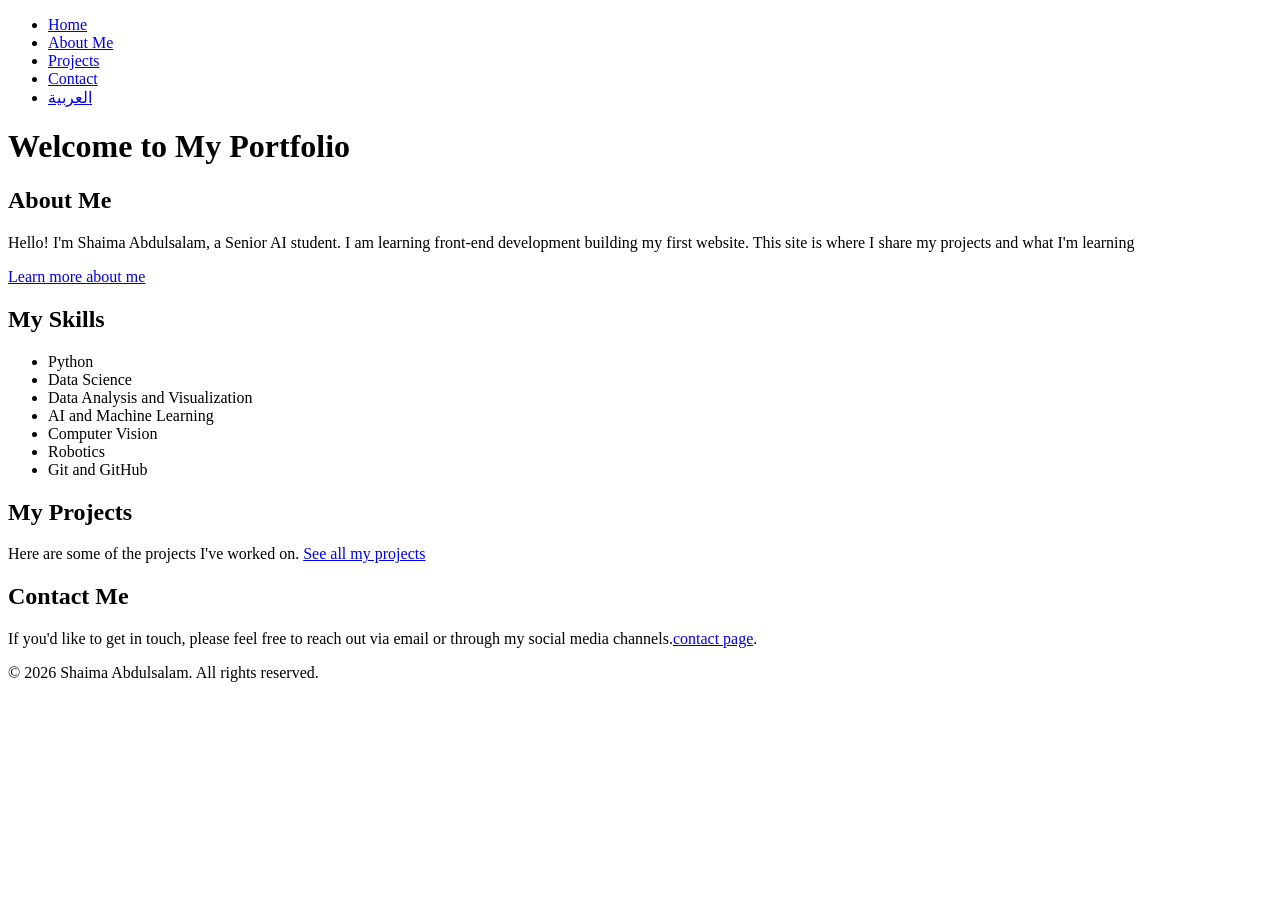
==== index.html @ 1a8d60f8 "Fix image paths, add video, GIF, posters, and Drive links to Projects page" ====
<!DOCTYPE html>
<html lang="en">
<head>
    <meta charset="UTF-8">
    <meta name="viewport" content="width=device-width, initial-scale=1.0"> 
    <title> Home | Shaima Abdulsalam</title>
</head>
<body>
    <header>
        <nav>
            <ul>
                <li><a href="index.html">Home</a></li>
                <li><a href="about.html">About Me</a></li>
                <li><a href="posts.html">Projects</a></li>
                <li><a href="contact.html">Contact</a></li>
                <li><a href="index-ar.html" lang="ar" hreflang="ar">العربية</a></li>
            </ul>
        </nav>
    </header>

    <main>
        <h1>Welcome to My Portfolio</h1>

        <section id="introduction">
            <h2>About Me</h2>
            <p>Hello! I'm Shaima Abdulsalam, a Senior AI student. I am learning  front-end development building my first website. This site is where I share my projects and what I'm learning</p>
            <p><a href="about.html">Learn more about me</a></p>
        </section>

         <section id="skills">
            <h2>My Skills</h2>
            <ul>
                <li>Python</li>
                <li>Data Science</li>
                <li>Data Analysis and Visualization</li>
                <li>AI and Machine Learning</li>
                <li>Computer Vision</li>
                <li>Robotics</li>
                <li>Git and GitHub</li>
            </ul>
        </section>

        <section id="projects">
            <h2>My Projects</h2>
            <p>Here are some of the projects I've worked on. <a href="posts.html">See all my projects</a></p>            <!-- Project details will go here -->
        </section>

        <section id="contact">
            <h2>Contact Me</h2>
            <p>If you'd like to get in touch, please feel free to reach out via email or through my social media channels.<a href="contact.html">contact page</a>.</p>
        </section>
    </main>


    <footer>
        <p>&copy; 2026 Shaima Abdulsalam. All rights reserved.</p>
    </footer>
</body>
</html>
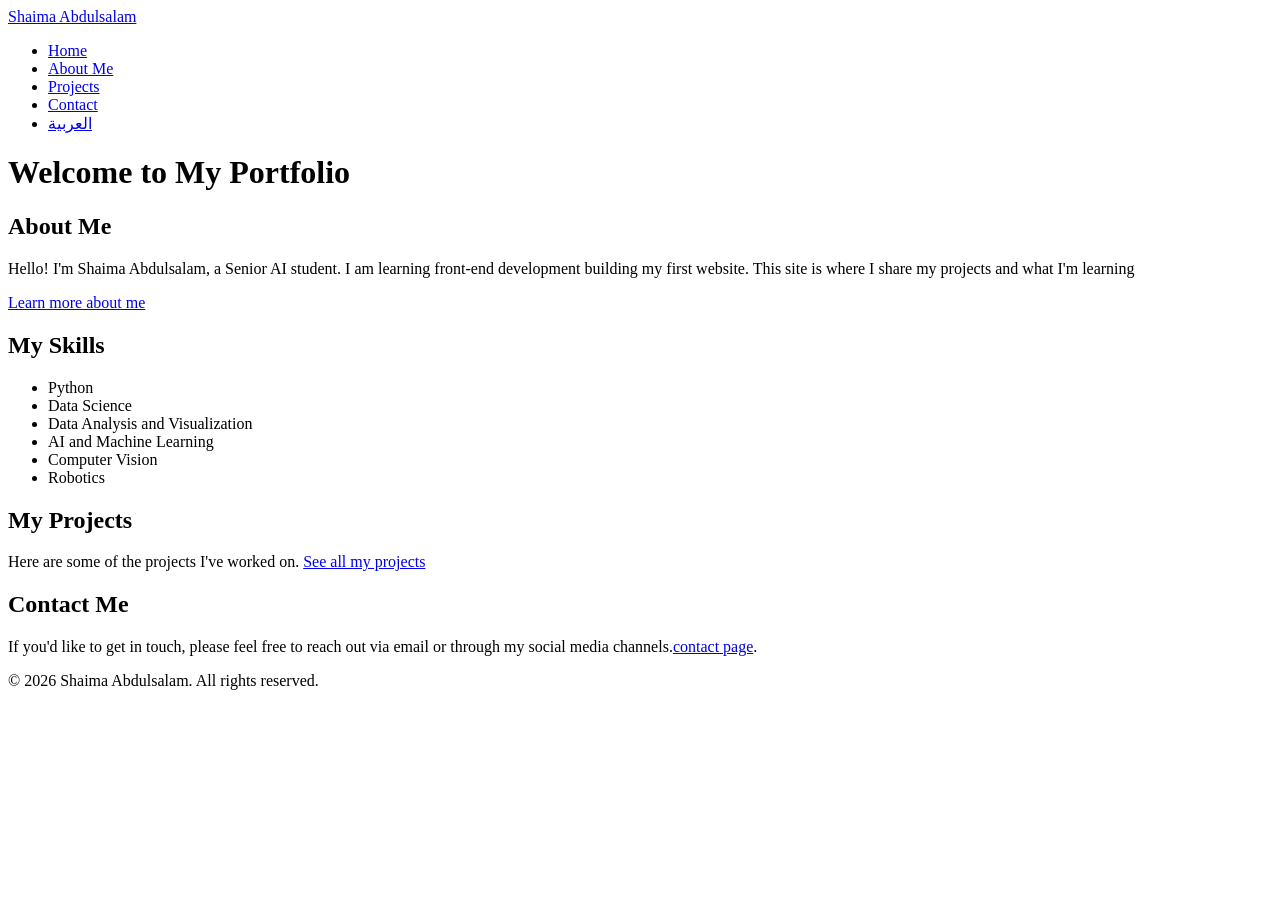
==== commit a4b0c22e: "Prepare site for GitHub Pages" ====
--- a/index.html
+++ b/index.html
@@ -1,5 +1,8 @@
 <!DOCTYPE html>
 <html lang="en">
+<a href="index.html" class="site-name">Shaima Abdulsalam</a>
+<link rel="stylesheet" href="css/style.css">
+<link href="https://fonts.googleapis.com/css2?family=Open+Sans:wght@400;600;700&display=swap" rel="stylesheet">
 <head>
     <meta charset="UTF-8">
     <meta name="viewport" content="width=device-width, initial-scale=1.0"> 
@@ -36,7 +39,6 @@
                 <li>AI and Machine Learning</li>
                 <li>Computer Vision</li>
                 <li>Robotics</li>
-                <li>Git and GitHub</li>
             </ul>
         </section>
 
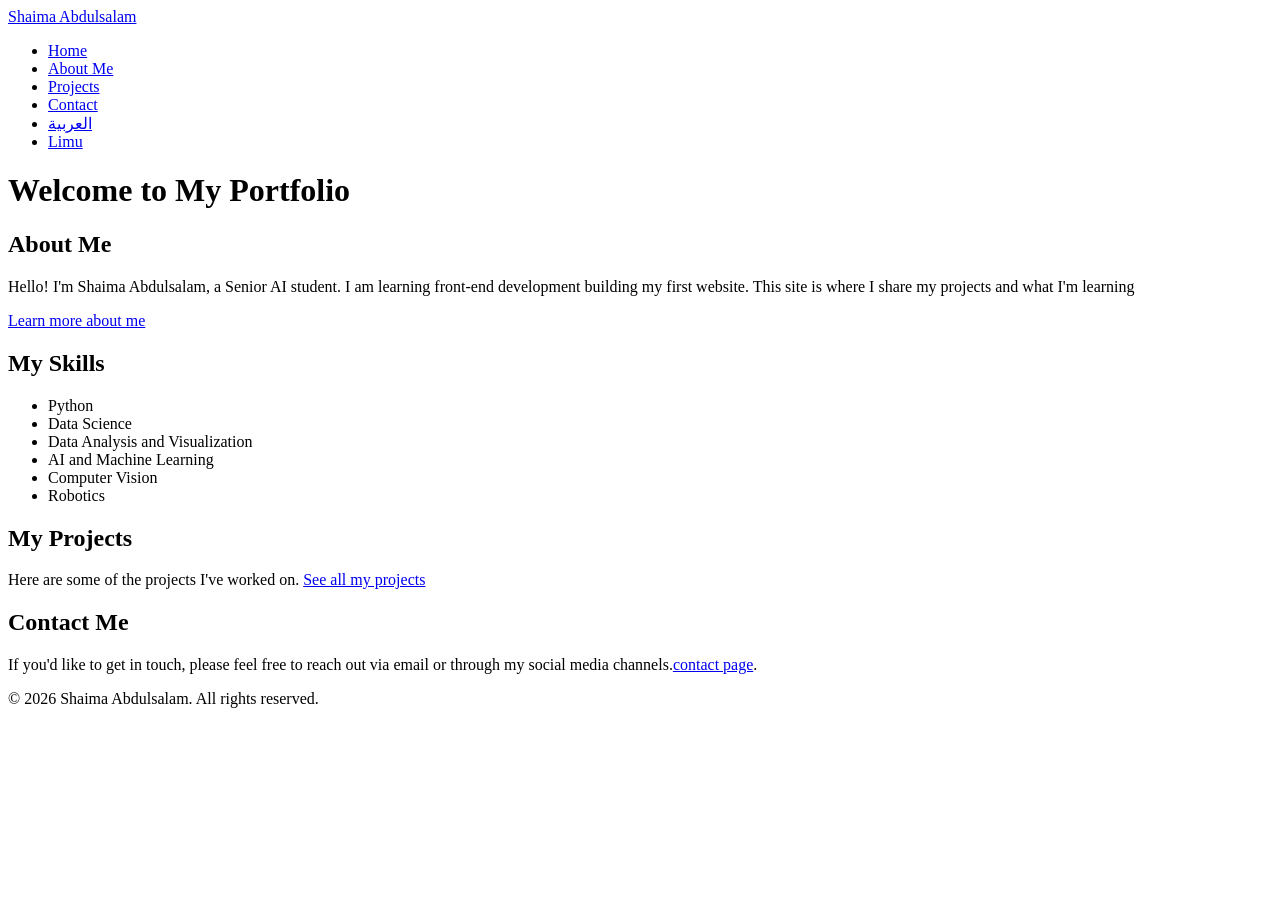
==== commit c70eb3dd: "Add LIMU in the hidder with the link" ====
--- a/index.html
+++ b/index.html
@@ -17,6 +17,7 @@
                 <li><a href="posts.html">Projects</a></li>
                 <li><a href="contact.html">Contact</a></li>
                 <li><a href="index-ar.html" lang="ar" hreflang="ar">العربية</a></li>
+                <li><a href="https://limu.edu.ly/">Limu</a></li>
             </ul>
         </nav>
     </header>
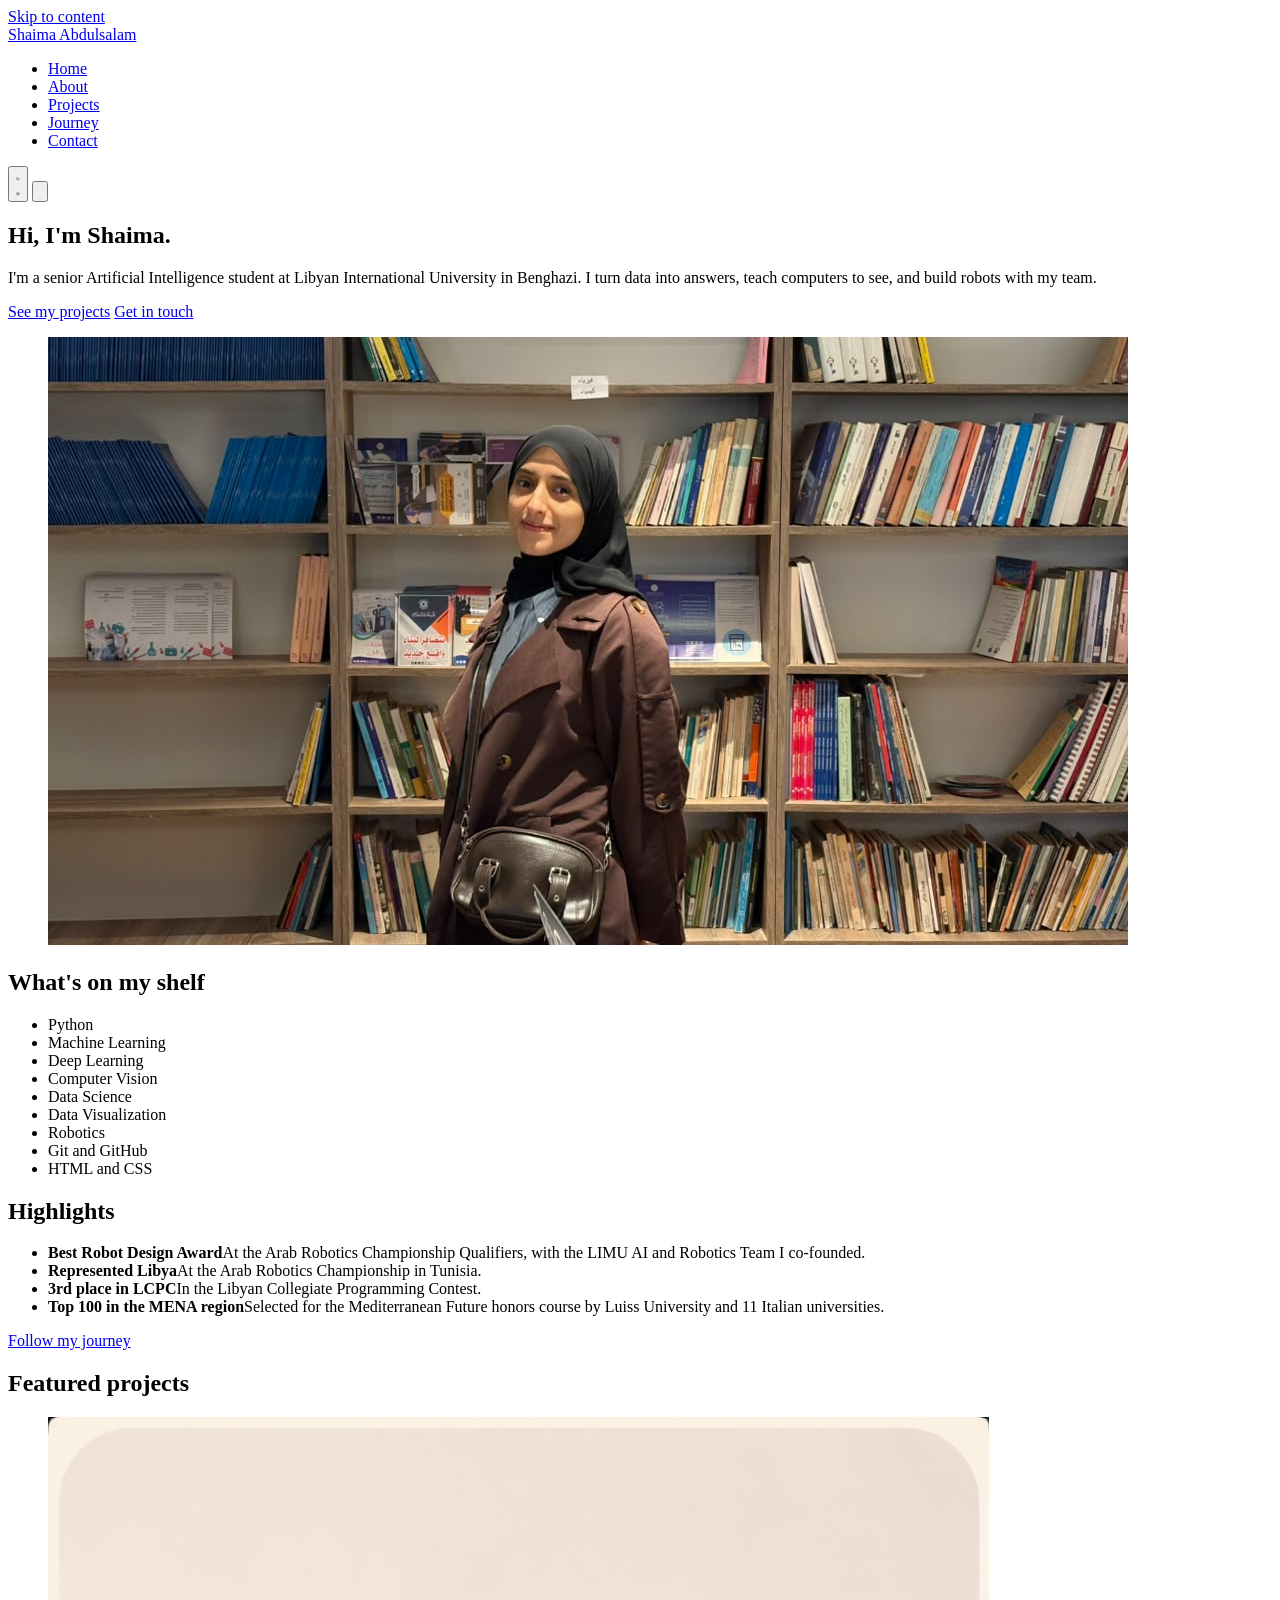
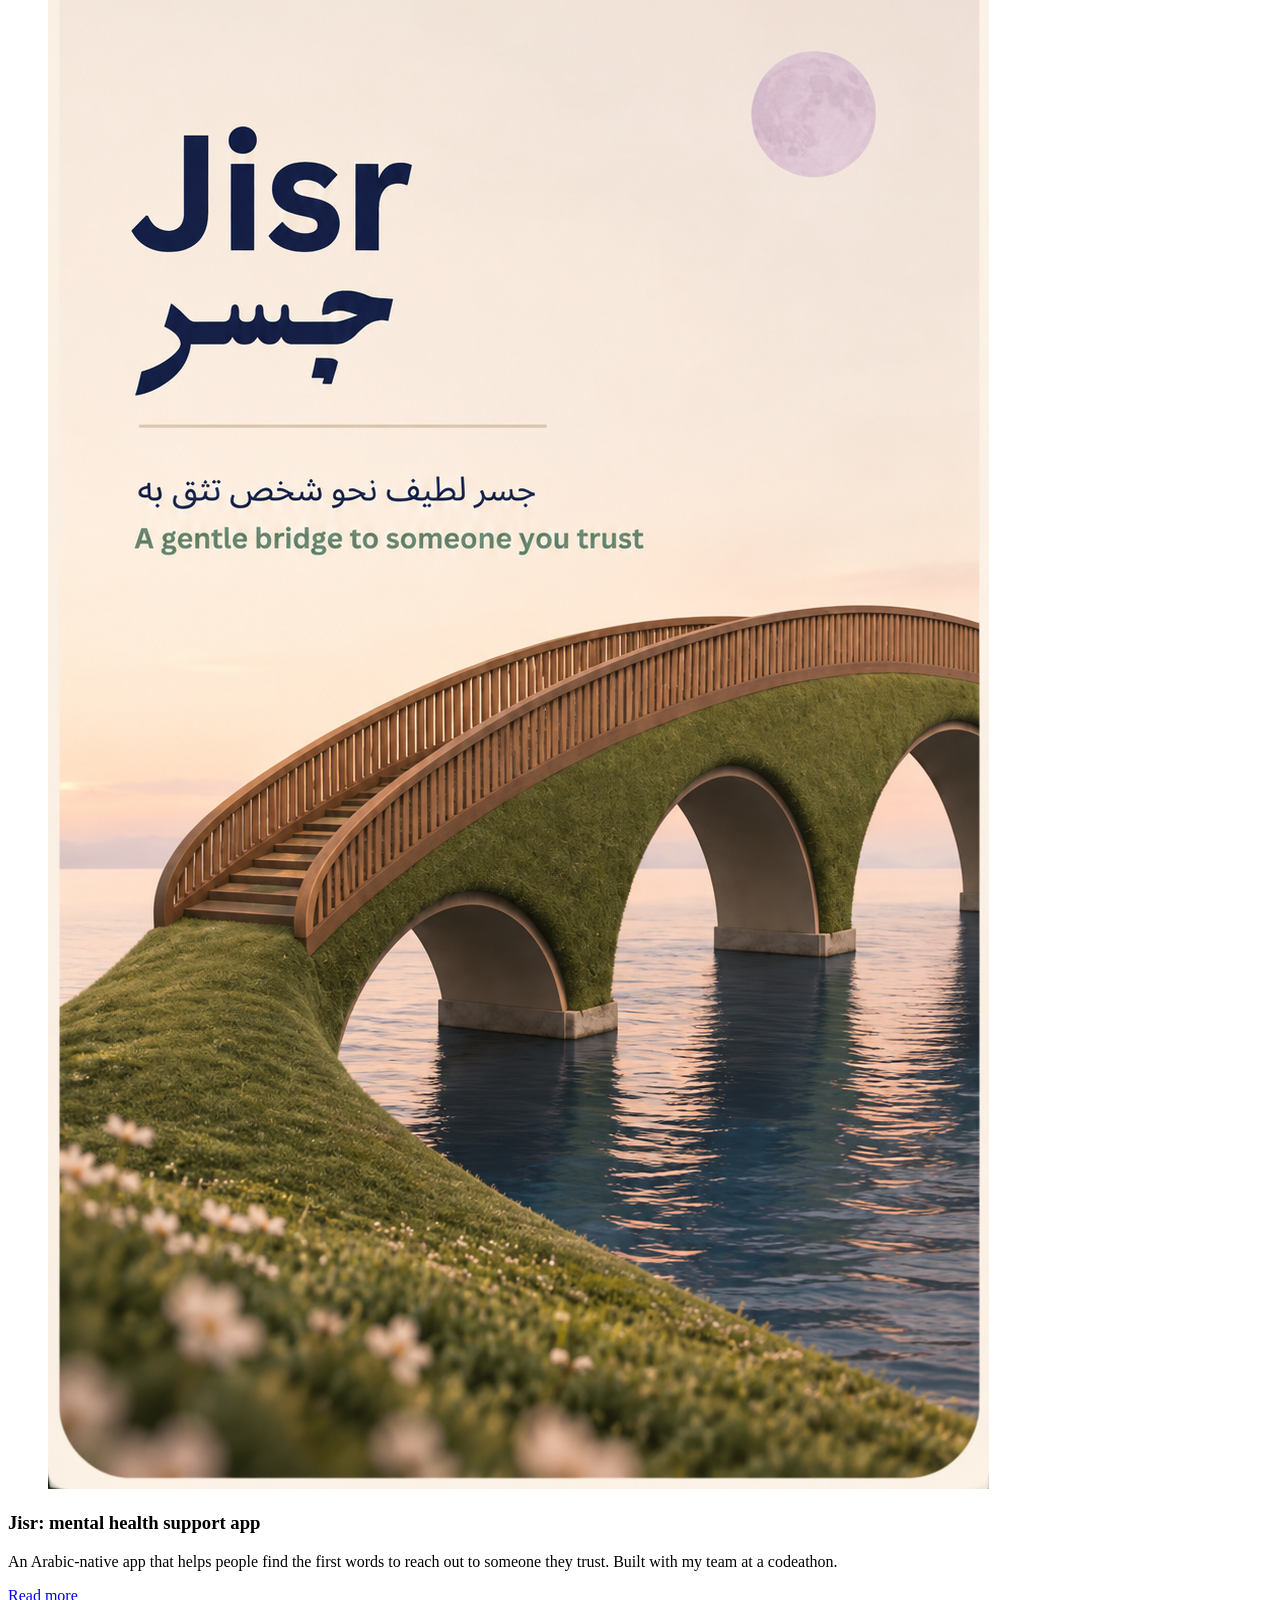
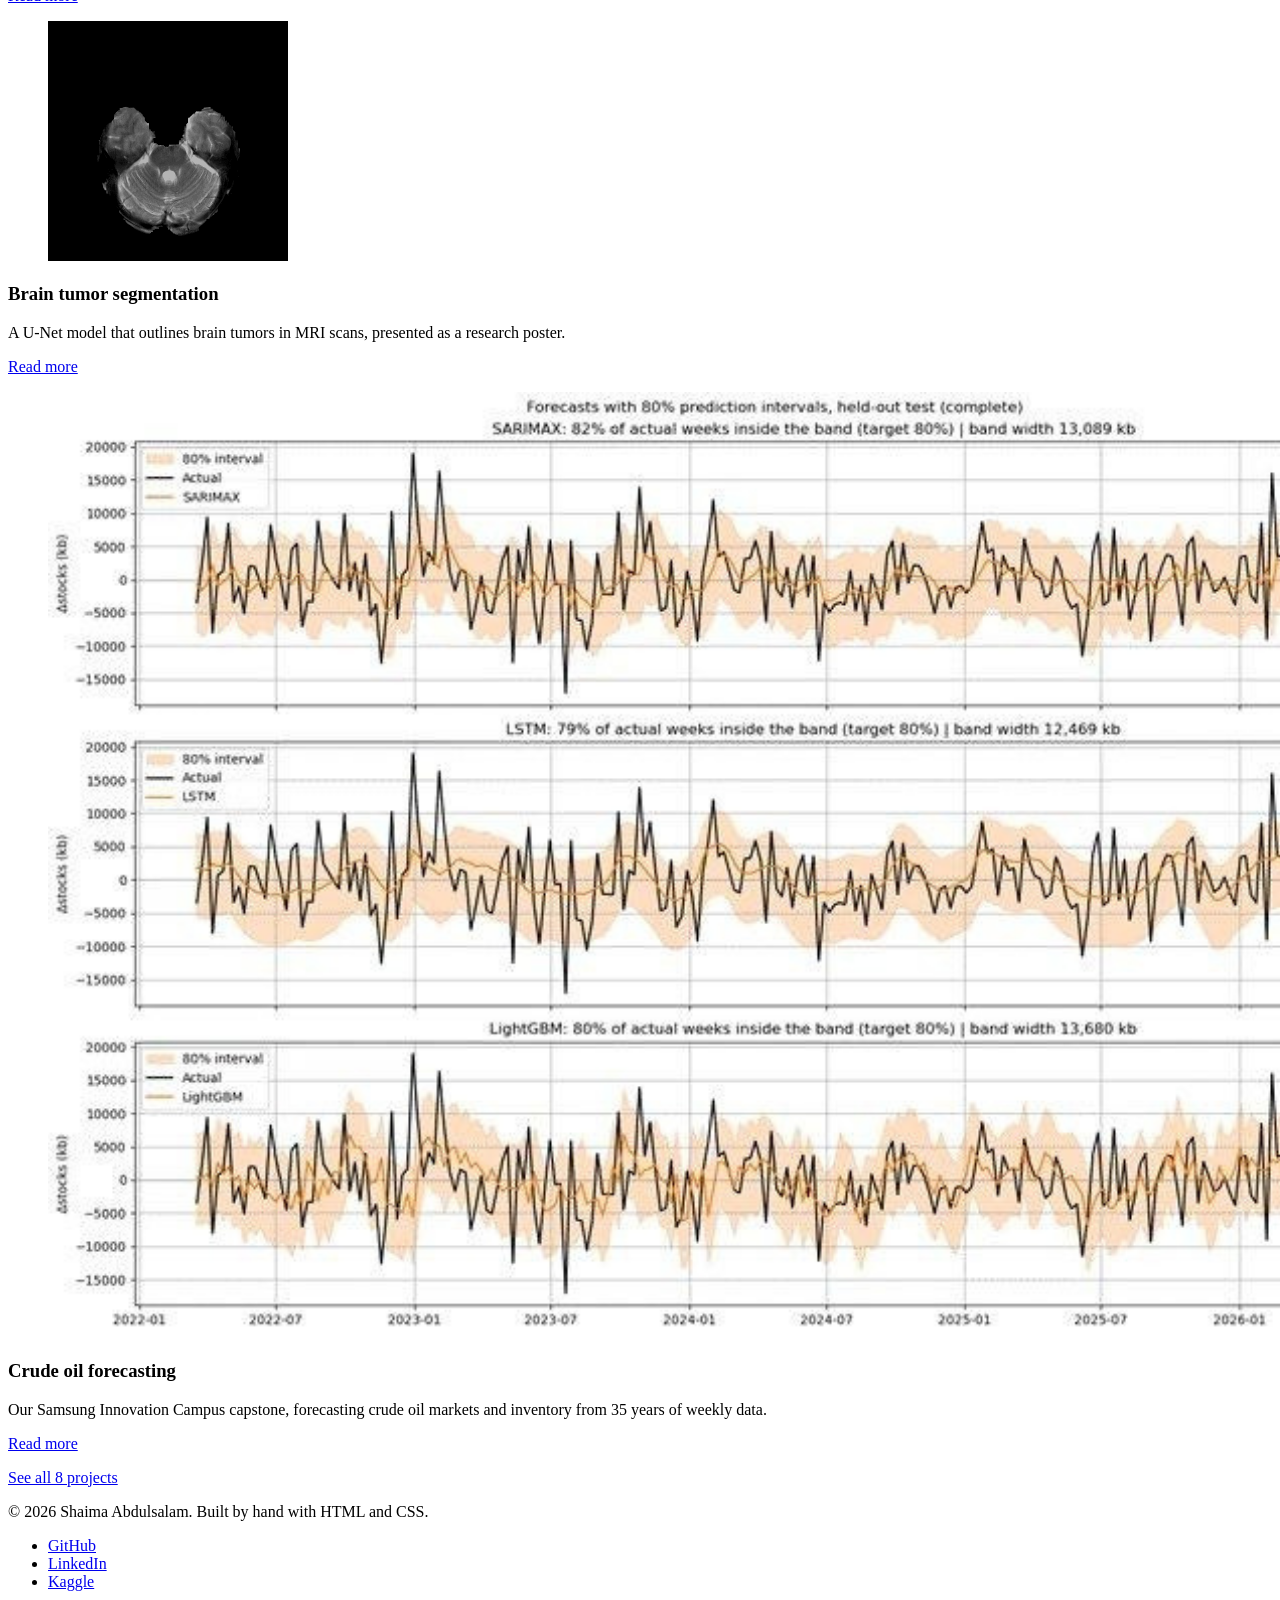
==== commit ac3436e2: "Add images and date, fix some errors in the header" ====
--- a/index.html
+++ b/index.html
@@ -1,62 +1,134 @@
 <!DOCTYPE html>
 <html lang="en">
-<a href="index.html" class="site-name">Shaima Abdulsalam</a>
-<link rel="stylesheet" href="css/style.css">
-<link href="https://fonts.googleapis.com/css2?family=Open+Sans:wght@400;600;700&display=swap" rel="stylesheet">
 <head>
     <meta charset="UTF-8">
-    <meta name="viewport" content="width=device-width, initial-scale=1.0"> 
-    <title> Home | Shaima Abdulsalam</title>
+    <meta name="viewport" content="width=device-width, initial-scale=1.0">
+    <title>Shaima Abdulsalam | AI Student and Data Scientist</title>
+    <meta name="description" content="Portfolio of Shaima Abdulsalam, an AI student in Benghazi, Libya, working in data science, computer vision, and robotics.">
+    <script>
+        /* Choose light or dark before the page appears, so it never flashes */
+        document.documentElement.classList.add("js");
+        try {
+            var savedTheme = localStorage.getItem("theme");
+            var prefersDark = window.matchMedia("(prefers-color-scheme: dark)").matches;
+            document.documentElement.dataset.theme = savedTheme || (prefersDark ? "dark" : "light");
+        } catch (error) {}
+    </script>
+    <link rel="stylesheet" href="css/style.css">
+    <script src="js/main.js" defer></script>
 </head>
 <body>
+    <a class="skip-link" href="#main">Skip to content</a>
+
     <header>
-        <nav>
+        <a href="index.html" class="site-name">Shaima Abdulsalam</a>
+        <nav id="site-nav" aria-label="Main">
             <ul>
-                <li><a href="index.html">Home</a></li>
-                <li><a href="about.html">About Me</a></li>
+                <li><a href="index.html" aria-current="page">Home</a></li>
+                <li><a href="about.html">About</a></li>
                 <li><a href="posts.html">Projects</a></li>
+                <li><a href="journey.html">Journey</a></li>
                 <li><a href="contact.html">Contact</a></li>
-                <li><a href="index-ar.html" lang="ar" hreflang="ar">العربية</a></li>
-                <li><a href="https://limu.edu.ly/">Limu</a></li>
+
             </ul>
         </nav>
+        <button class="icon-button theme-toggle" type="button" aria-label="Switch to dark mode">
+            <svg class="icon-moon" viewBox="0 0 24 24" fill="none" stroke="currentColor" stroke-width="2" stroke-linecap="round" stroke-linejoin="round" aria-hidden="true"><path d="M21 12.79A9 9 0 1 1 11.21 3 7 7 0 0 0 21 12.79z"/></svg>
+            <svg class="icon-sun" viewBox="0 0 24 24" fill="none" stroke="currentColor" stroke-width="2" stroke-linecap="round" stroke-linejoin="round" aria-hidden="true"><circle cx="12" cy="12" r="4"/><path d="M12 2v2M12 20v2M4.93 4.93l1.41 1.41M17.66 17.66l1.41 1.41M2 12h2M20 12h2M4.93 19.07l1.41-1.41M17.66 6.34l1.41-1.41"/></svg>
+        </button>
+        <button class="icon-button nav-toggle" type="button" aria-expanded="false" aria-controls="site-nav" aria-label="Open menu">
+            <svg viewBox="0 0 24 24" fill="none" stroke="currentColor" stroke-width="2" stroke-linecap="round" aria-hidden="true"><path d="M4 7h16M4 12h16M4 17h16"/></svg>
+        </button>
     </header>
 
-    <main>
-        <h1>Welcome to My Portfolio</h1>
-
-        <section id="introduction">
-            <h2>About Me</h2>
-            <p>Hello! I'm Shaima Abdulsalam, a Senior AI student. I am learning  front-end development building my first website. This site is where I share my projects and what I'm learning</p>
-            <p><a href="about.html">Learn more about me</a></p>
+    <main id="main">
+        <section class="hero">
+            <div>
+                <h1>Hi, I'm Shaima.</h1>
+                <p class="lead">I'm a senior Artificial Intelligence student at Libyan International University in Benghazi. I turn data into answers, teach computers to see, and build robots with my team.</p>
+                <div class="hero-actions">
+                    <a class="button" href="posts.html">See my projects</a>
+                    <a class="button button-quiet" href="contact.html">Get in touch</a>
+                </div>
+            </div>
+            <figure class="hero-photo">
+                <img src="Images/journey/me.jpeg" alt="Shaima Abdulsalam smiling in front of library bookshelves" width="1080" height="608">
+            </figure>
         </section>
 
-         <section id="skills">
-            <h2>My Skills</h2>
-            <ul>
-                <li>Python</li>
-                <li>Data Science</li>
-                <li>Data Analysis and Visualization</li>
-                <li>AI and Machine Learning</li>
-                <li>Computer Vision</li>
-                <li>Robotics</li>
+        <section aria-labelledby="skills-title">
+            <h2 id="skills-title">What's on my shelf</h2>
+            <ul class="shelf">
+                <li class="book">Python</li>
+                <li class="book">Machine Learning</li>
+                <li class="book">Deep Learning</li>
+                <li class="book">Computer Vision</li>
+                <li class="book">Data Science</li>
+                <li class="book">Data Visualization</li>
+                <li class="book">Robotics</li>
+                <li class="book">Git and GitHub</li>
+                <li class="book">HTML and CSS</li>
             </ul>
         </section>
 
-        <section id="projects">
-            <h2>My Projects</h2>
-            <p>Here are some of the projects I've worked on. <a href="posts.html">See all my projects</a></p>            <!-- Project details will go here -->
+        <section aria-labelledby="highlights-title">
+            <h2 id="highlights-title">Highlights</h2>
+            <ul class="highlights">
+                <li><strong>Best Robot Design Award</strong>At the Arab Robotics Championship Qualifiers, with the LIMU AI and Robotics Team I co-founded.</li>
+                <li><strong>Represented Libya</strong>At the Arab Robotics Championship in Tunisia.</li>
+                <li><strong>3rd place in LCPC</strong>In the Libyan Collegiate Programming Contest.</li>
+                <li><strong>Top 100 in the MENA region</strong>Selected for the Mediterranean Future honors course by Luiss University and 11 Italian universities.</li>
+            </ul>
+            <p><a href="journey.html">Follow my journey</a></p>
         </section>
 
-        <section id="contact">
-            <h2>Contact Me</h2>
-            <p>If you'd like to get in touch, please feel free to reach out via email or through my social media channels.<a href="contact.html">contact page</a>.</p>
+        <section aria-labelledby="featured-title">
+            <h2 id="featured-title">Featured projects</h2>
+            <div class="project-grid">
+                <article data-category="apps">
+                    <figure class="project-media">
+                        <img src="Images/projects/Jisr.png" alt="Screenshot of the Jisr mental health support app">
+                    </figure>
+                    <div class="project-body">
+                        <h3>Jisr: mental health support app</h3>
+                        <p>An Arabic-native app that helps people find the first words to reach out to someone they trust. Built with my team at a codeathon.</p>
+                        <div class="project-links"><a href="posts.html#jisr">Read more</a></div>
+                    </div>
+                </article>
+                <article data-category="vision">
+                    <figure class="project-media">
+                        <img src="Images/projects/t29_143.gif" alt="Animation of MRI scans with the segmented tumor area highlighted">
+                    </figure>
+                    <div class="project-body">
+                        <h3>Brain tumor segmentation</h3>
+                        <p>A U-Net model that outlines brain tumors in MRI scans, presented as a research poster.</p>
+                        <div class="project-links"><a href="posts.html#brain-tumor">Read more</a></div>
+                    </div>
+                </article>
+                <article data-category="data">
+                    <figure class="project-media">
+                        <img src="Images/projects/crude-oil-1.png" alt="Chart comparing forecasted and actual crude oil values">
+                    </figure>
+                    <div class="project-body">
+                        <h3>Crude oil forecasting</h3>
+                        <p>Our Samsung Innovation Campus capstone, forecasting crude oil markets and inventory from 35 years of weekly data.</p>
+                        <div class="project-links"><a href="posts.html#crude-oil">Read more</a></div>
+                    </div>
+                </article>
+            </div>
+            <p class="hero-actions"><a class="button button-quiet" href="posts.html">See all 8 projects</a></p>
         </section>
     </main>
 
-
     <footer>
-        <p>&copy; 2026 Shaima Abdulsalam. All rights reserved.</p>
+        <div class="footer-inner">
+            <p>&copy; 2026 Shaima Abdulsalam. Built by hand with HTML and CSS.</p>
+            <ul class="footer-links">
+                <li><a href="https://github.com/shaimaabd212" target="_blank" rel="noopener">GitHub</a></li>
+                <li><a href="https://www.linkedin.com/in/shaima-abdulsalam-38a3001b1" target="_blank" rel="noopener">LinkedIn</a></li>
+                <li><a href="https://www.kaggle.com/shaimaabdulsalam" target="_blank" rel="noopener">Kaggle</a></li>
+            </ul>
+        </div>
     </footer>
 </body>
 </html>
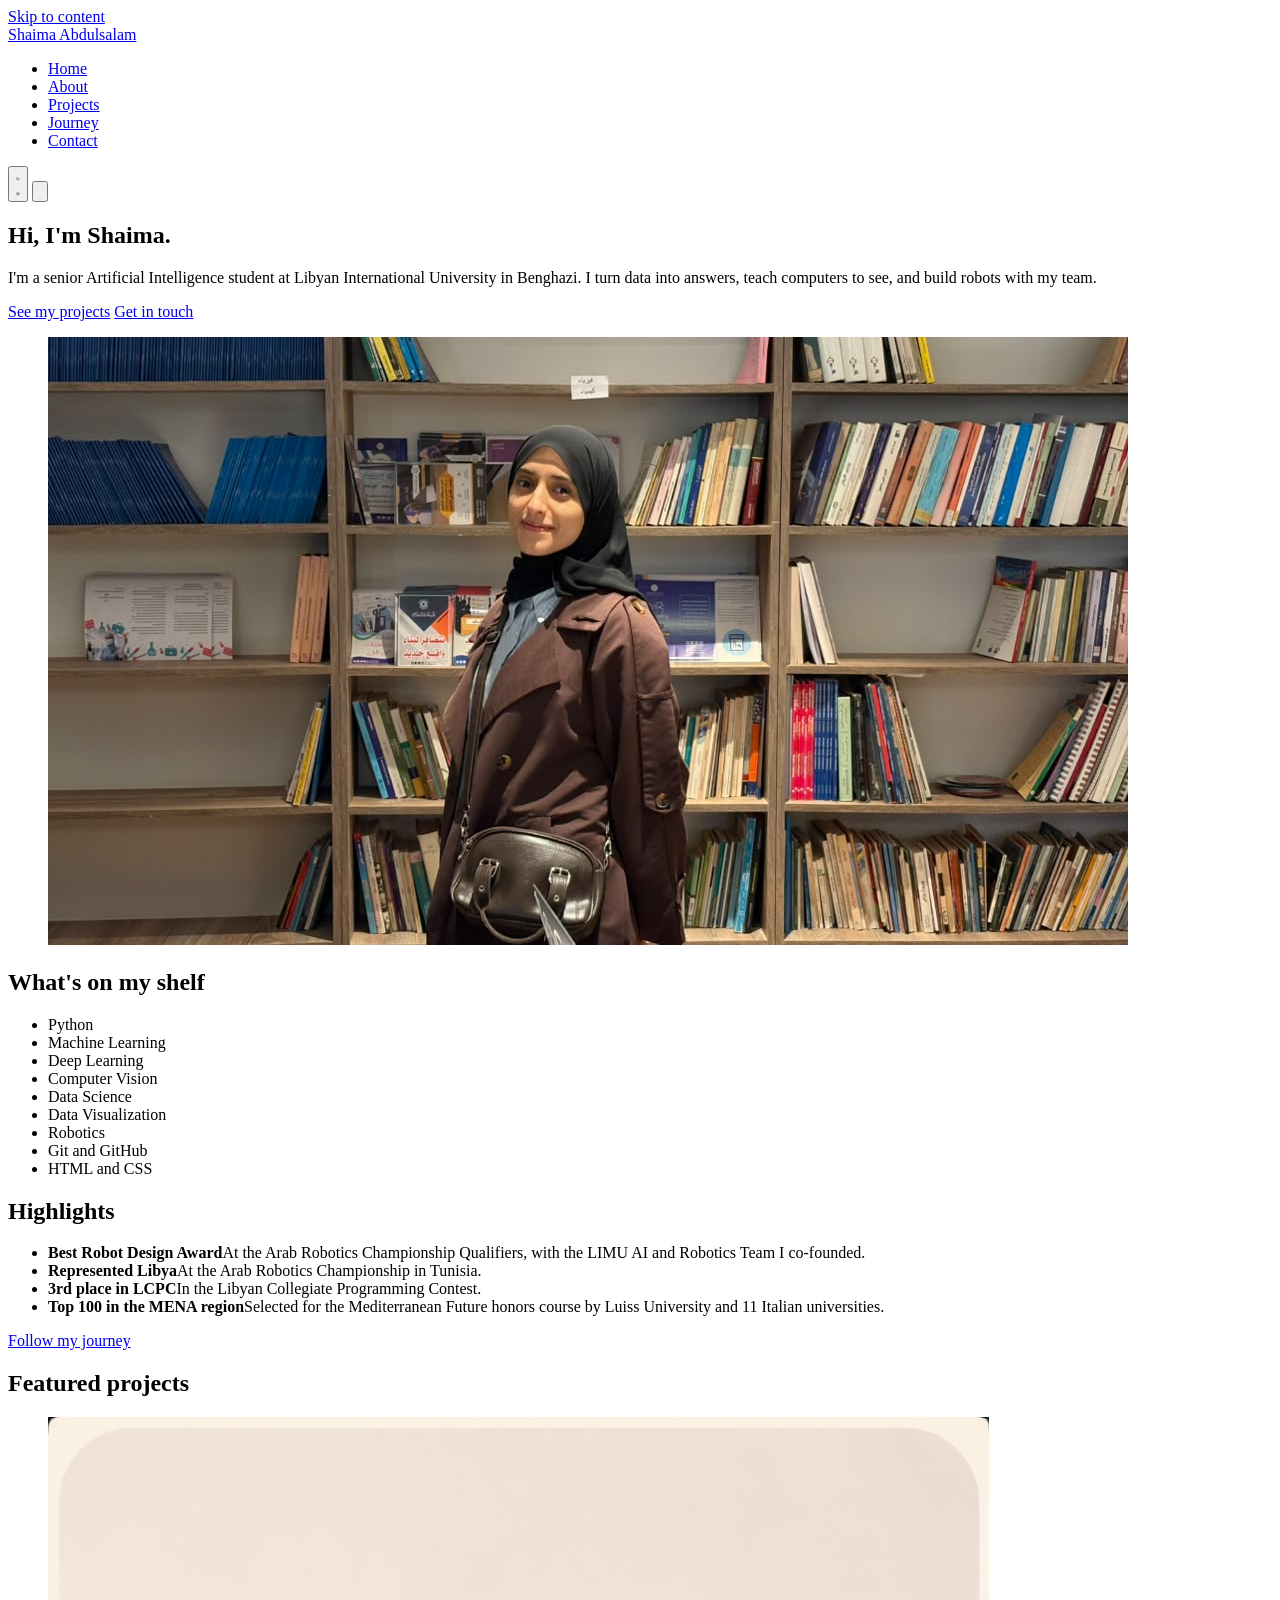
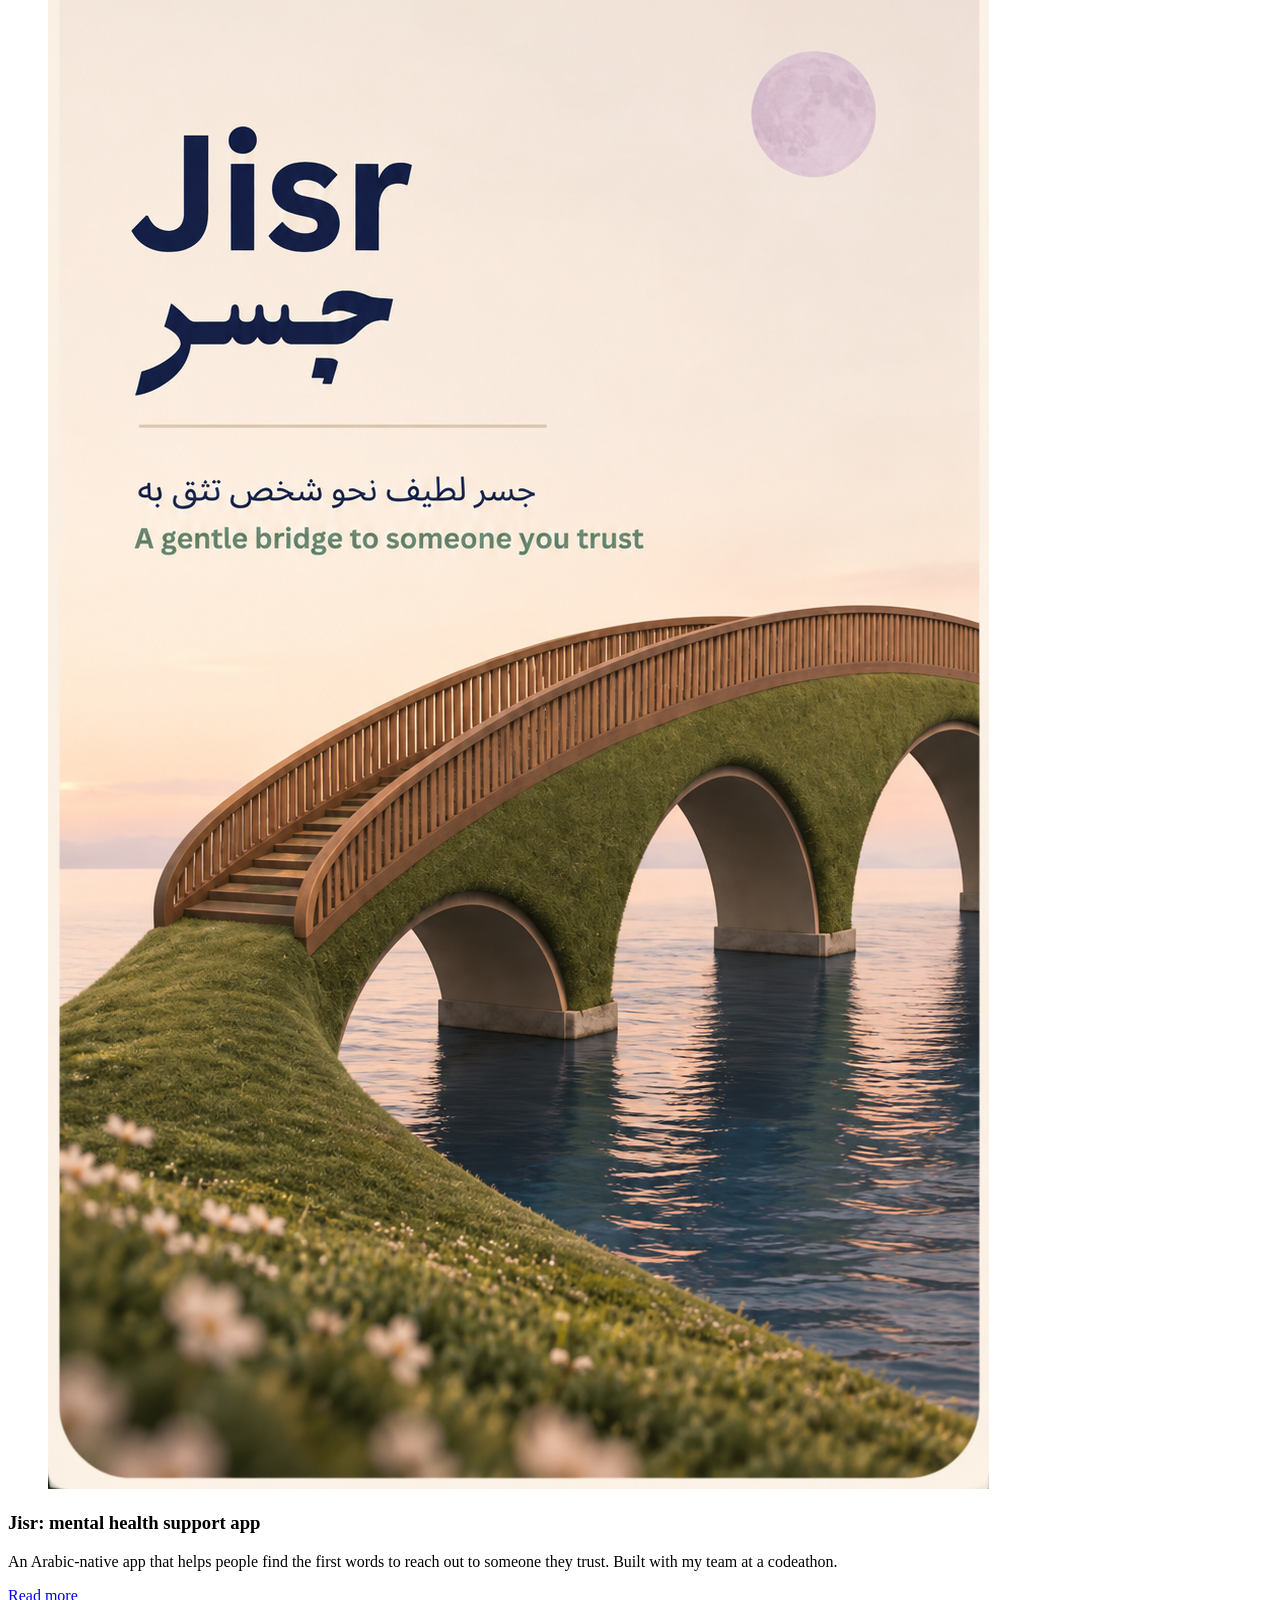
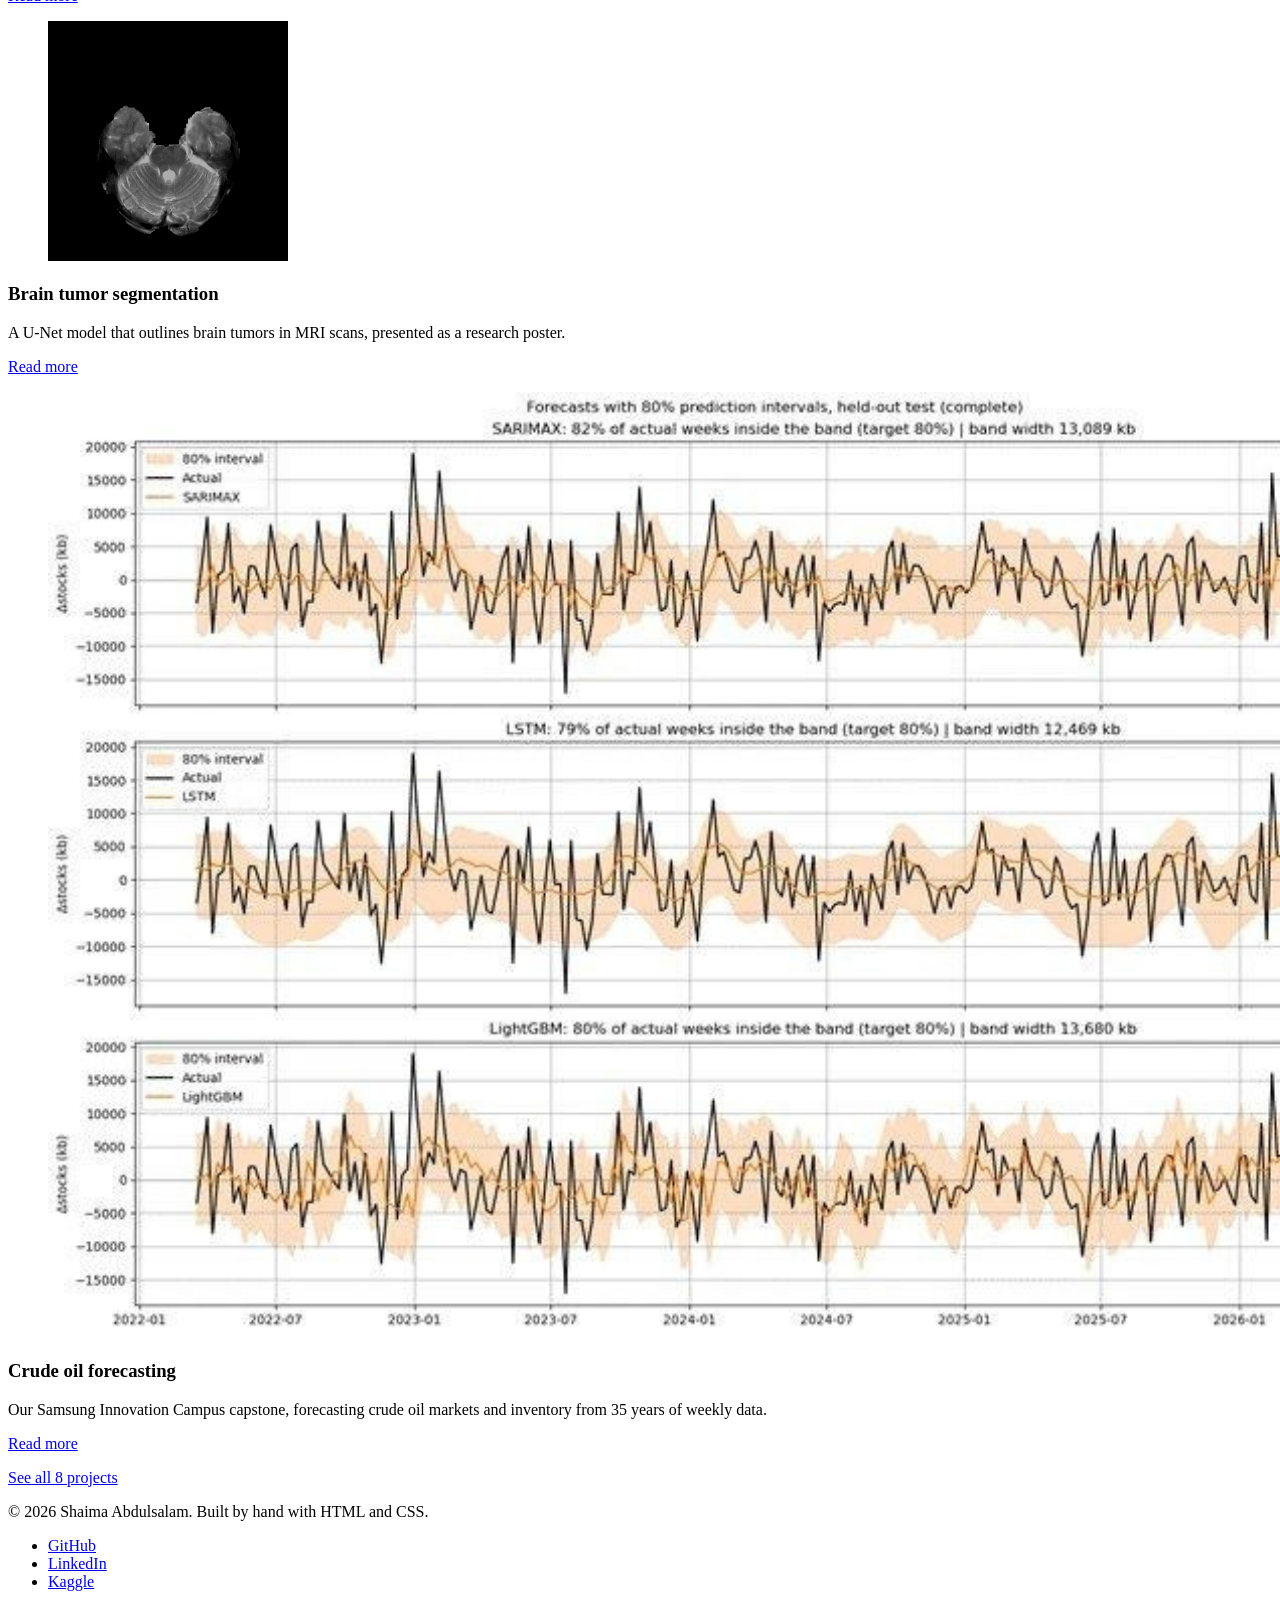
==== commit f3b0c68e: "change folder to small letters and fix js path" ====
--- a/index.html
+++ b/index.html
@@ -15,7 +15,7 @@
         } catch (error) {}
     </script>
     <link rel="stylesheet" href="css/style.css">
-    <script src="js/main.js" defer></script>
+    <script src="main.js" defer></script>
 </head>
 <body>
     <a class="skip-link" href="#main">Skip to content</a>
